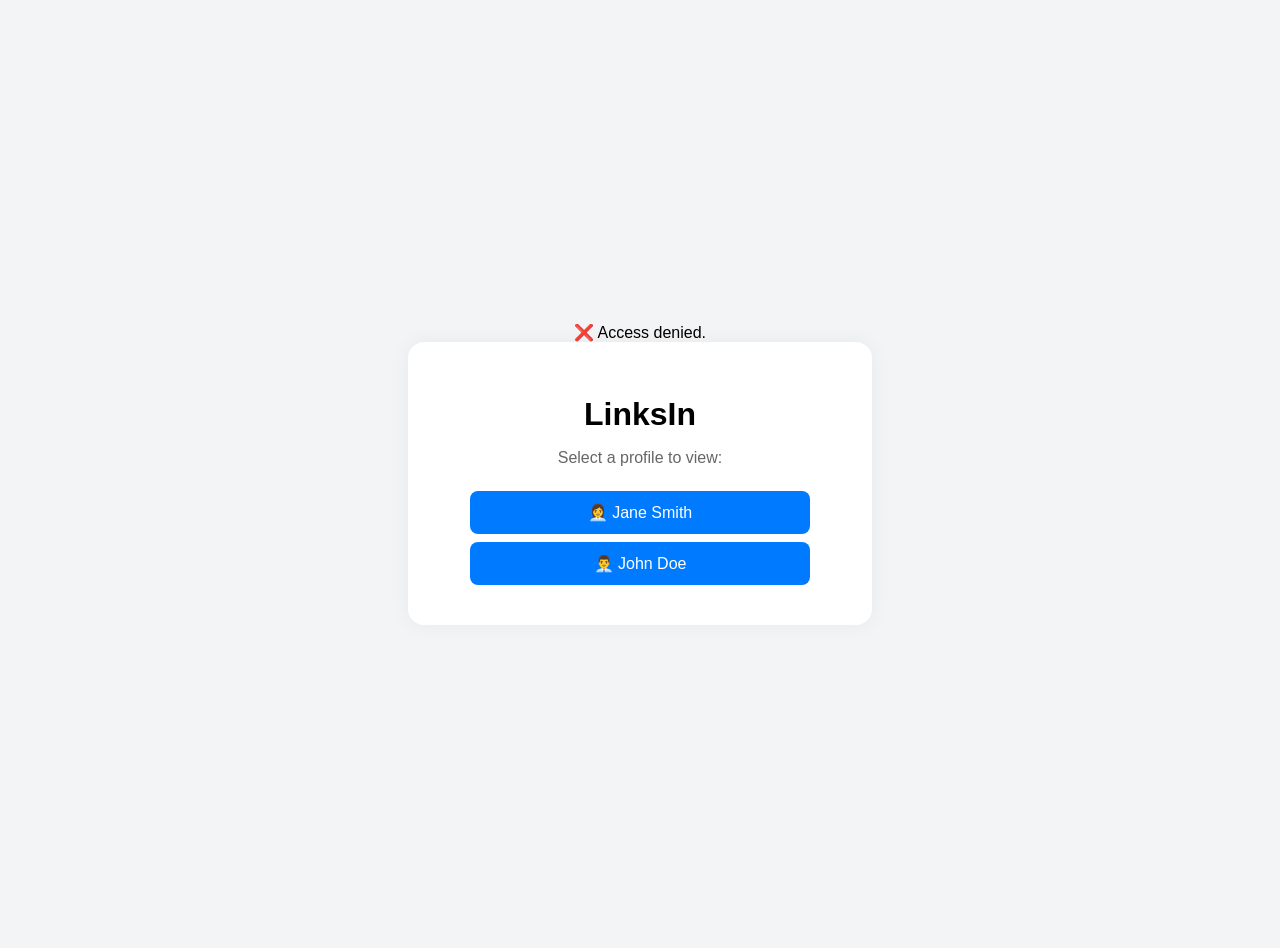
==== index.html @ 549f7ba8 "Refactor: use shared auth.js for password protection" ====
<!DOCTYPE html>
<html lang="en">
<head>
  <meta charset="UTF-8">
  <title>LinksIn – Momentum Assured</title>
  <meta name="viewport" content="width=device-width, initial-scale=1.0">
  <link rel="stylesheet" href="styles.css">
  <script src="auth.js"></script> <!-- Shared login script -->
  <style>
    body {
      display: flex;
      flex-direction: column;
      align-items: center;
      justify-content: center;
      min-height: 100vh;
      background: #f3f4f6;
      font-family: Arial, sans-serif;
      padding: 1rem;
    }

    .card {
      background: white;
      padding: 2rem;
      border-radius: 16px;
      box-shadow: 0 0 20px rgba(0,0,0,0.05);
      text-align: center;
      max-width: 400px;
      width: 100%;
      opacity: 0;
      transform: translateY(20px);
      animation: fadeIn 0.5s ease forwards;
    }

    h1 {
      font-size: 2rem;
      margin-bottom: 0.5rem;
    }

    p {
      color: #666;
      margin-bottom: 1.5rem;
    }

    .button {
      display: block;
      margin: 0.5rem auto;
      padding: 0.75rem 1.25rem;
      background: #007bff;
      color: white;
      text-decoration: none;
      border-radius: 8px;
      transition: background 0.2s;
      width: 100%;
      max-width: 300px;
    }

    .button:hover {
      background: #0056b3;
    }

    @keyframes fadeIn {
      to {
        opacity: 1;
        transform: translateY(0);
      }
    }
  </style>
</head>
<body>
  <div class="card">
    <h1>LinksIn</h1>
    <p>Select a profile to view:</p>
    <a class="button" href="profile1.html">👩‍💼 Jane Smith</a>
    <a class="button" href="profile2.html">👨‍💼 John Doe</a>
  </div>
</body>
</html>
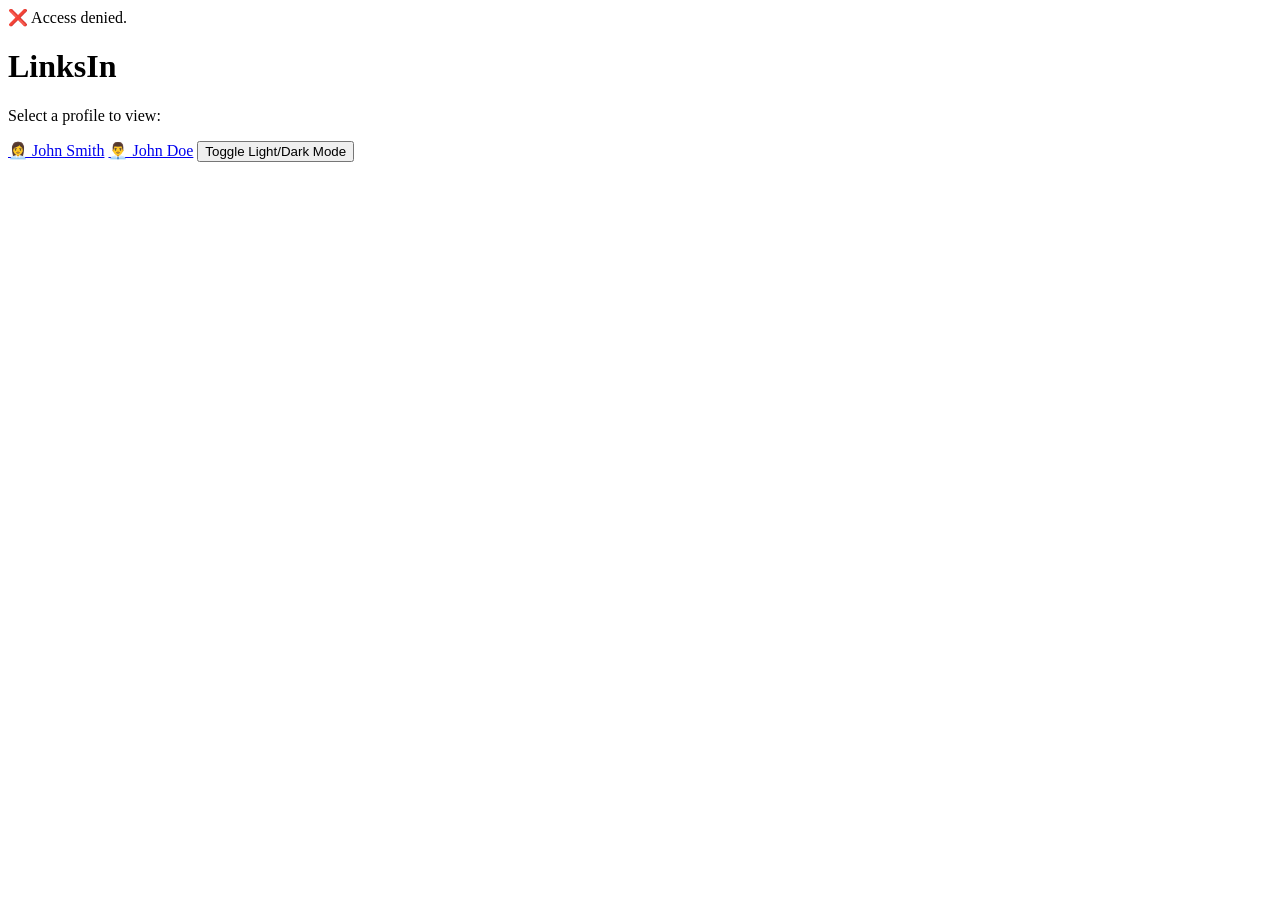
==== commit 6f9cbdaf: "added light/dark mode" ====
--- a/index.html
+++ b/index.html
@@ -5,73 +5,16 @@
   <title>LinksIn – Momentum Assured</title>
   <meta name="viewport" content="width=device-width, initial-scale=1.0">
   <link rel="stylesheet" href="styles.css">
-  <script src="auth.js"></script> <!-- Shared login script -->
-  <style>
-    body {
-      display: flex;
-      flex-direction: column;
-      align-items: center;
-      justify-content: center;
-      min-height: 100vh;
-      background: #f3f4f6;
-      font-family: Arial, sans-serif;
-      padding: 1rem;
-    }
-
-    .card {
-      background: white;
-      padding: 2rem;
-      border-radius: 16px;
-      box-shadow: 0 0 20px rgba(0,0,0,0.05);
-      text-align: center;
-      max-width: 400px;
-      width: 100%;
-      opacity: 0;
-      transform: translateY(20px);
-      animation: fadeIn 0.5s ease forwards;
-    }
-
-    h1 {
-      font-size: 2rem;
-      margin-bottom: 0.5rem;
-    }
-
-    p {
-      color: #666;
-      margin-bottom: 1.5rem;
-    }
-
-    .button {
-      display: block;
-      margin: 0.5rem auto;
-      padding: 0.75rem 1.25rem;
-      background: #007bff;
-      color: white;
-      text-decoration: none;
-      border-radius: 8px;
-      transition: background 0.2s;
-      width: 100%;
-      max-width: 300px;
-    }
-
-    .button:hover {
-      background: #0056b3;
-    }
-
-    @keyframes fadeIn {
-      to {
-        opacity: 1;
-        transform: translateY(0);
-      }
-    }
-  </style>
+  <script src="auth.js"></script>
+  <script src="theme.js"></script>
 </head>
 <body>
-  <div class="card">
-    <h1>LinksIn</h1>
-    <p>Select a profile to view:</p>
-    <a class="button" href="profile1.html">👩‍💼 Jane Smith</a>
-    <a class="button" href="profile2.html">👨‍💼 John Doe</a>
-  </div>
+<div class="card">
+  <h1>LinksIn</h1>
+  <p>Select a profile to view:</p>
+  <a class="button" href="profile1.html">👩‍💼 John Smith</a>
+  <a class="button" href="profile2.html">👨‍💼 John Doe</a>
+  <button onclick="toggleTheme()" class="button">Toggle Light/Dark Mode</button>
+</div>
 </body>
-</html>
+</html>
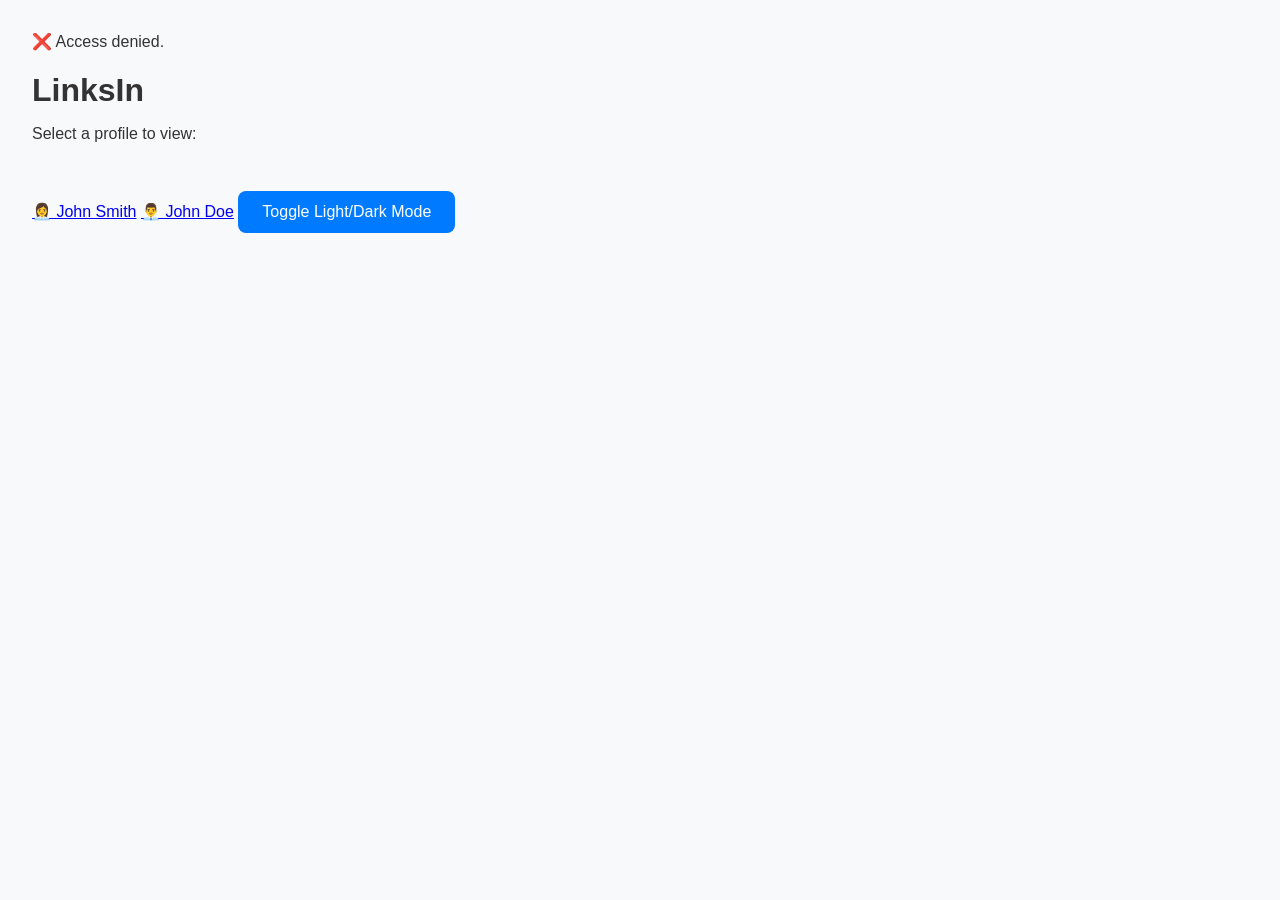
==== commit 58b181bf: "added light/dark mode" ====
--- a/index.html
+++ b/index.html
@@ -4,7 +4,7 @@
   <meta charset="UTF-8">
   <title>LinksIn – Momentum Assured</title>
   <meta name="viewport" content="width=device-width, initial-scale=1.0">
-  <link rel="stylesheet" href="styles.css">
+  <link rel="stylesheet" href="style.css">
   <script src="auth.js"></script>
   <script src="theme.js"></script>
 </head>
--- a/style.css
+++ b/style.css
@@ -0,0 +1,61 @@
+body {
+  font-family: Arial, sans-serif;
+  background-color: #f8f9fa;
+  padding: 2rem;
+  margin: 0;
+  color: #333;
+}
+
+.profile {
+  max-width: 600px;
+  margin: 0 auto;
+  background: white;
+  padding: 2rem;
+  border-radius: 16px;
+  box-shadow: 0 0 20px rgba(0, 0, 0, 0.05);
+}
+
+.profile img {
+  width: 120px;
+  height: 120px;
+  border-radius: 50%;
+  object-fit: cover;
+  margin-bottom: 1rem;
+}
+
+h1 {
+  margin-bottom: 0.5rem;
+}
+
+h2 {
+  font-size: 1.2rem;
+  margin-top: 2rem;
+  color: #666;
+}
+
+.info-item {
+  margin: 0.5rem 0;
+}
+
+.blurred {
+  filter: blur(6px);
+  pointer-events: none;
+  user-select: none;
+  color: #aaa;
+}
+
+button {
+  margin-top: 2rem;
+  padding: 0.75rem 1.5rem;
+  font-size: 1rem;
+  background-color: #007bff;
+  border: none;
+  color: white;
+  border-radius: 8px;
+  cursor: pointer;
+  transition: background-color 0.2s ease;
+}
+
+button:hover {
+  background-color: #0056b3;
+}
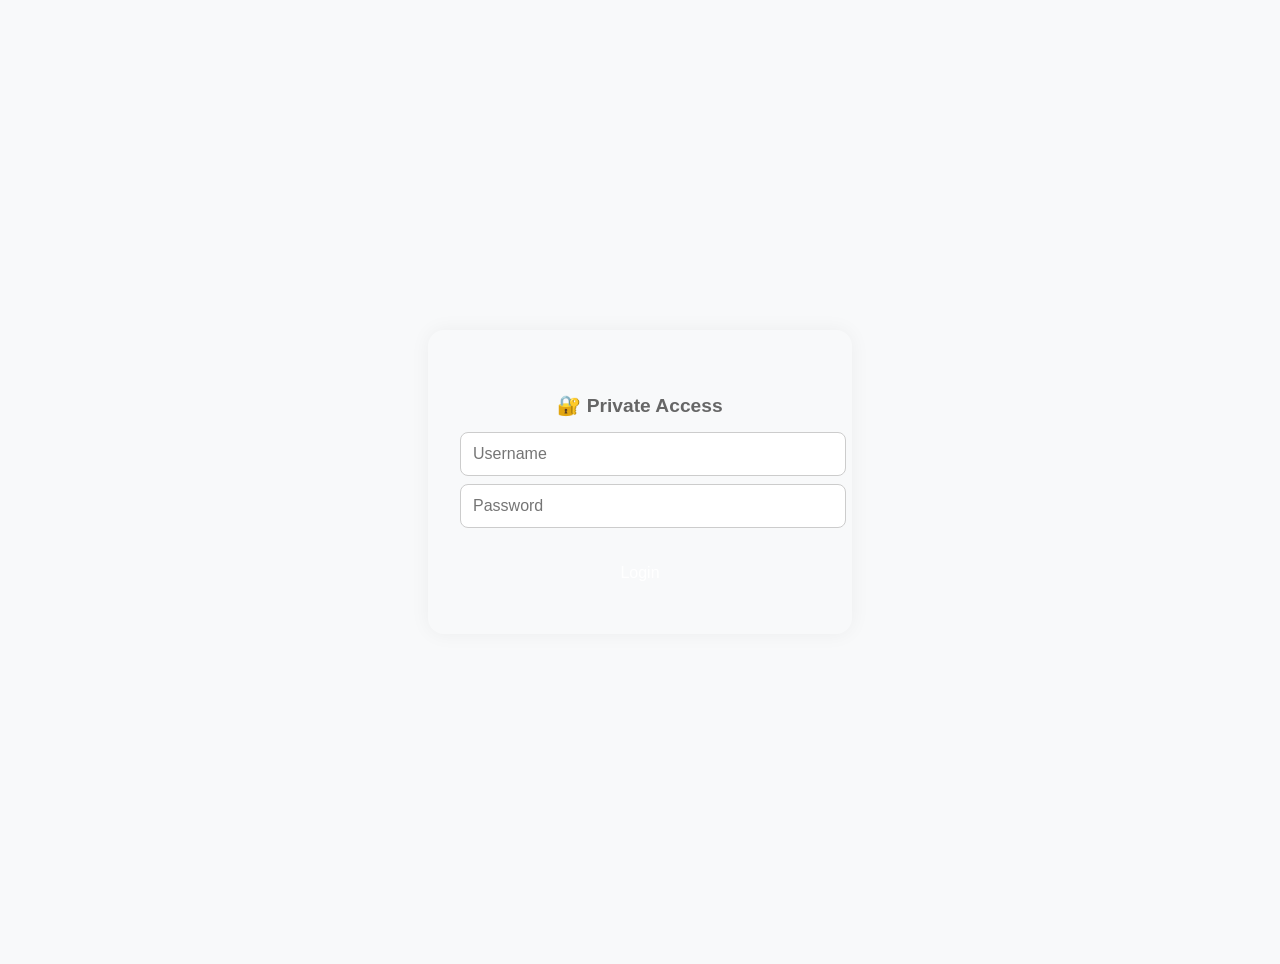
==== commit c3f8449f: "updated the auth function" ====
--- a/index.html
+++ b/index.html
@@ -4,9 +4,10 @@
   <meta charset="UTF-8">
   <title>LinksIn – Momentum Assured</title>
   <meta name="viewport" content="width=device-width, initial-scale=1.0">
-  <link rel="stylesheet" href="style.css">
+  <link rel="stylesheet" href="styles.css">
   <script src="auth.js"></script>
   <script src="theme.js"></script>
+  <link rel="icon" href="favicon.ico" type="image/x-icon">
 </head>
 <body>
 <div class="card">
--- a/styles.css
+++ b/styles.css
@@ -0,0 +1,112 @@
+body {
+  font-family: Arial, sans-serif;
+  background-color: #f8f9fa;
+  padding: 2rem;
+  margin: 0;
+  color: #333;
+}
+
+.profile {
+  max-width: 600px;
+  margin: 0 auto;
+  background: white;
+  padding: 2rem;
+  border-radius: 16px;
+  box-shadow: 0 0 20px rgba(0, 0, 0, 0.05);
+}
+
+.profile img {
+  width: 120px;
+  height: 120px;
+  border-radius: 50%;
+  object-fit: cover;
+  margin-bottom: 1rem;
+}
+
+h1 {
+  margin-bottom: 0.5rem;
+}
+
+h2 {
+  font-size: 1.2rem;
+  margin-top: 2rem;
+  color: #666;
+}
+
+.info-item {
+  margin: 0.5rem 0;
+}
+
+.blurred {
+  filter: blur(6px);
+  pointer-events: none;
+  user-select: none;
+  color: #aaa;
+}
+
+button {
+  margin-top: 2rem;
+  padding: 0.75rem 1.5rem;
+  font-size: 1rem;
+  background-color: #007bff;
+  border: none;
+  color: white;
+  border-radius: 8px;
+  cursor: pointer;
+  transition: background-color 0.2s ease;
+}
+
+button:hover {
+  background-color: #0056b3;
+}
+
+.login-overlay {
+  display: flex;
+  align-items: center;
+  justify-content: center;
+  min-height: 100vh;
+  background: var(--bg);
+  font-family: Arial, sans-serif;
+}
+
+.login-card {
+  background: var(--card-bg);
+  padding: 2rem;
+  border-radius: 16px;
+  box-shadow: 0 0 20px rgba(0,0,0,0.05);
+  max-width: 360px;
+  width: 100%;
+  text-align: center;
+}
+
+.login-card input {
+  display: block;
+  width: 100%;
+  margin: 0.5rem 0;
+  padding: 0.75rem;
+  border: 1px solid #ccc;
+  border-radius: 8px;
+  font-size: 1rem;
+}
+
+.login-card button {
+  margin-top: 1rem;
+  padding: 0.75rem 1.25rem;
+  background: var(--button-bg);
+  color: white;
+  border: none;
+  border-radius: 8px;
+  cursor: pointer;
+  font-size: 1rem;
+  width: 100%;
+}
+
+.login-card button:hover {
+  background: var(--button-hover);
+}
+
+.error {
+  margin-top: 0.5rem;
+  color: #e63946;
+  font-size: 0.9rem;
+}
